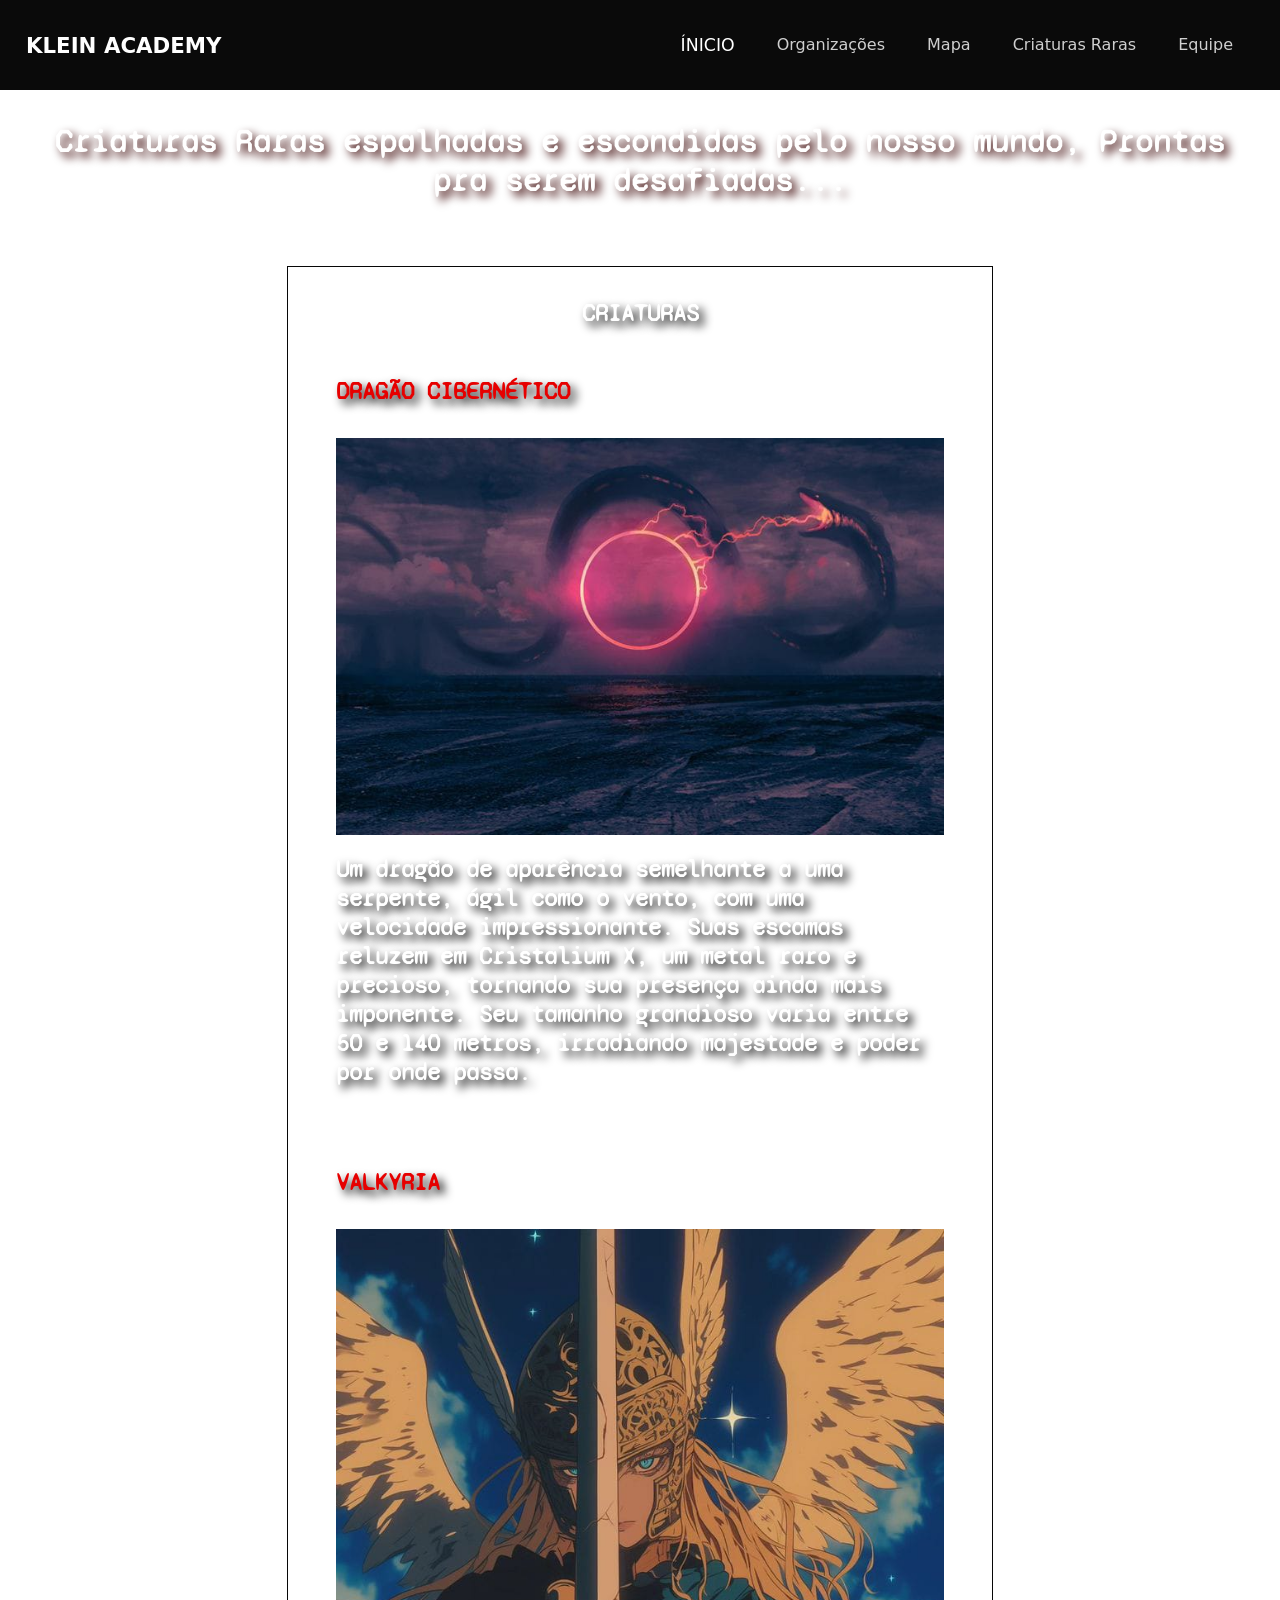
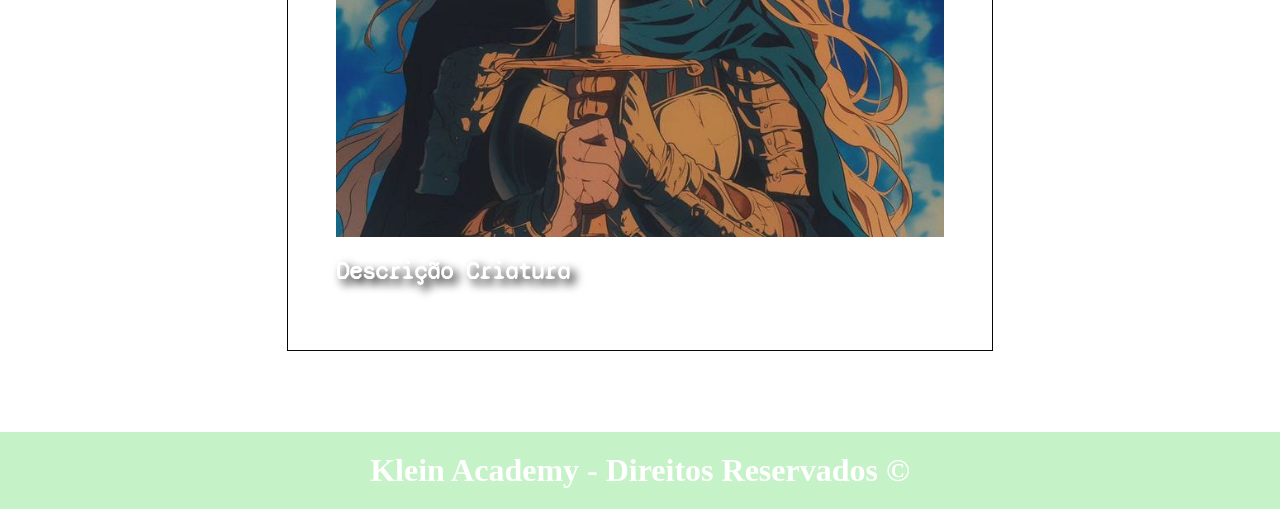
==== Criaturas Raras.html @ 7d8a708b "Start Inicio do Site" ====
<!DOCTYPE html>
<html lang="pt-br">
<head>
    <meta charset="UTF-8">
    <meta http-equiv="X-UA-Compatible" content="IE=edge">
    <meta name="viewport" content="width=device-width, initial-scale=1.0">
    <title>Criaturas - Klein Academy</title>
    <link rel="stylesheet" href="./assets/styles/globals.css">
  <link rel="stylesheet" href="./assets/styles/powe.css">
  <link rel="shortcut icon" href="./public/LogoKa2.png" type="image/x-icon">
  <script src="https://code.jquery.com/jquery-3.6.1.js" integrity="sha256-3zlB5s2uwoUzrXK3BT7AX3FyvojsraNFxCc2vC/7pNI=" crossorigin="anonymous"></script>
</head>
<body>
    <nav class="navbar fixed-top">
        <div class="title-navbar">
          <h2>KLEIN ACADEMY</h2>
        </div>
        <button class="btn active-colapsed" id="btn-navbar">
          <span class="hamburguer ht"></span>
          <span class="hamburguer hc"></span>
          <span class="hamburguer hb"></span>
        </button>
        <div class="container-navbar colapsed-none" id="colapsed-menu">
          <a href="./index.html" class="link-navbar active-navbar">ínicio</a>
            <a href="./organizações.html" class="link-navbar">Organizações</a>
            <a href="./mapa.html" class="link-navbar">Mapa</a>
            <a href="./Criaturas Raras.html" class="link-navbar">Criaturas Raras</a>
            <a href="./equipe.html" class="link-navbar">Equipe</a>
        </div>
    </nav>
    <main>
      <div class="powers">
        <h1>Criaturas Raras espalhadas e escondidas pelo nosso mundo, Prontas pra serem desafiadas...</h1>
        <span>De zoom em dispostitivos móveis.</span>
        <div class="container">
          <h2>CRIATURAS</h2>
          <div>
            <h2 class="red">DRAGÃO CIBERNÉTICO</h2>
            <img class="raca" src="./public/Criaturas/dragão cibernetico.jpg"/>
            <h2>
              Um dragão de aparência semelhante 
              a uma serpente, 
              ágil como o vento, com uma velocidade impressionante. Suas escamas reluzem em Cristalium X, um metal raro e precioso, tornando sua presença ainda mais imponente. Seu tamanho grandioso varia entre 50 e 140 metros, irradiando majestade e poder por onde passa.
            </h2>
          </div>

          <div>
            <h2 class="red">VALKYRIA</h2>
            <img class="raca" src="./public/Criaturas/Valkyria.jpg"/>
            <h2>Descrição Criatura</h2>
          </div>
        </div>
    </main>

    <footer>
      <h1>Klein Academy - Direitos Reservados ©</h1>
    </footer>
</body>
<script src="https://code.jquery.com/jquery-3.6.1.js" integrity="sha256-3zlB5s2uwoUzrXK3BT7AX3FyvojsraNFxCc2vC/7pNI=" crossorigin="anonymous"></script>
<script src="./assets/scripts/navbar.js"></script>
</html>
---- assets/styles/globals.css ----
*{ margin: 0; padding: 0; }
audio source

html, body{ 
    background: linear-gradient(68.15deg, #fff 16.62%, #fff 85.61%); 
    color: white;
    max-width: 100vw;
    min-height: 100vh;
}

.navbar{
    background: #0a0a0a;
    display: flex;
    justify-content: space-between;
    align-items: center;
    flex-direction: row;
    z-index: 1;
}

.fixed-top{
    position: fixed;
    top: 0;
    width: 100vw;
    height: 10vh;
}

.title-navbar{
    margin: 1rem;
}

.title-navbar h2{
    padding: 10px;
    box-sizing: border-box;
    font-family: system-ui, -apple-system, BlinkMacSystemFont, 'Segoe UI', Roboto, Oxygen, Ubuntu, Cantarell, 'Open Sans', 'Helvetica Neue', sans-serif;
    font-size: 16pt;
}

.container-navbar{
    display: flex;
    flex-direction: row;
    padding: 10px;
    margin: 1rem;
}

.btn-active-colapsed{
    margin-right: 2rem;
    background-color: red;
}

.link-navbar{
    display: block;
    font-family: system-ui, -apple-system, BlinkMacSystemFont, 'Segoe UI', Roboto, Oxygen, Ubuntu, Cantarell, 'Open Sans', 'Helvetica Neue', sans-serif;
    font-size: 12pt;
    padding: 1rem;
    margin: 5px;
    text-decoration: none;
    color: rgb(207, 207, 207);
    transition: padding .5s;

}

.link-navbar:hover,
.link-navbar:focus{
    color:#fff;
}

.link-navbar:active{
    color: rgb(43, 255, 0);
}

.active-navbar{
    color: #fff;
    font-size: 13pt;
    text-transform: uppercase;
}

.active-colapsed{
    display: none;
}

@media (max-width: 950px){
    .container-navbar{
        flex-direction: column;
        position:absolute;
        justify-content:top ;
        top: 0;
        width: 100vw;
        height: 90vh;
        padding: 1rem;
        margin: 10vh 0;
        background-color: #020547bd;
    }

    .active-colapsed{
        margin: 1rem;
        display: flex;
        align-items: center;
        flex-direction: column;
        width: 60px;
        height: 60px;
        bottom: 25px;
        right: 25px;
    }

    .hamburguer {
        margin: 5px;
        position: relative;
        display: block;
        background: rgb(197, 197, 197);
        width: 30px;
        height: 2px;
        transition: transform 0.5s, margin 0.5s;
      }


    .link-navbar{
        margin-top: 0;
        margin-bottom: 0;
    }

    .link-navbar:hover,
    .link-navbar:focus{
        padding-left: 2rem;
        background: #2bff00;
    }

    .link-navbar:active{
        background-color: #2bff00;
        color: rgb(255, 255, 255);
    }


    .colapsed-none{
        animation: fate-out .5s;
        display: none;
    }

    .colapsed-true{
        display: flex;  
        animation: fate-in .5s;     
    }

    #colapsed-menu{
        transition: 1s;
        transform: s(-100px);
    }

    .active-colapsed{
        background: transparent;
    }
}


.btn{
    padding: 10px 20px;
    border: 0px;
    color: white;

}

.btn:hover{
    cursor: pointer;

}


@keyframes fate-in {
    from{
        opacity: 0;
        margin-top: 8vh;
    }
    to{
        opacity: 1;
        margin-top: 10vh;
    }
}

@keyframes fate-out {
    from{
        opacity: 1;
        margin-top: 10vh;
    }
    to{
        opacity: 0;
        margin-top: 8vh;
    }
}

main{
    margin-top: 11vh;
}


footer{
    display: flex;
    justify-content: center;
    align-items: center;
    border-top: groove 1px rgb(255, 255, 255);
    margin-top: 2rem;
    padding: 20px;
    background: #00c50a3a;
    bottom: 0;
}

footer img{
    width: 25%;
}

@media (max-width: 950px){
    footer img{
        width: 75%;
    }
}
---- assets/styles/powe.css ----
@import url('https://fonts.googleapis.com/css2?family=Syne+Mono&display=swap');

main{
    margin-top: 10vh;
    padding: 1rem;
    display: flex;
    justify-content: center;
    align-items: center;
    flex-direction: column;
}

.powers{
    display: flex;
    justify-content: center;
    align-items: center;
    flex-direction: column;
}

.powers h1{
    font-family: 'Syne Mono', cursive;
    text-shadow: 5px 5px  10px rgb(56, 0, 0);
    text-align: center;
    margin: 1rem;
}

.powers span{
    text-decoration: underline;
}

.container{
    display: flex;
    flex-direction: column;
    margin: 2rem;
    border: solid 1px rgb(7, 7, 7);
    padding: 2rem;
    width: 50vw;
    justify-content: center;
    align-items: center;
}

.container h2{
    font-family: 'Syne Mono', cursive;
    text-shadow: 5px 5px 10px black;
}

.container div{
    margin: 1rem 0;
    border-top: solid 1px rgb(255, 255, 255);
    padding: 1rem;
}

.container div h3{
    font-family: 'Syne Mono', cursive;
    font-size: 20pt;
    margin: 1rem 0;
}

.container div p{
    font-size: 14pt;
}

.container div img{
    width: 100%;
    margin: 1rem 0rem;
}

.container div .red{
    color: #e60000;
    text-align: left;
    margin: 1rem 0rem;
}

.container div .green{
    color: #28f000;
    text-align: right;
    margin: 1rem 0rem;
}

.list {
    display: flex;
    flex-direction: column;
    margin: 2rem;
    border: solid 1px white;
    padding: 2rem;
    width: 25vw;
    justify-content: center;
    align-items: center;
}

.list h2{
    text-align: center;
    font-size: 20pt;
    margin: 1rem 0;
    font-family: 'Syne Mono', cursive;
    text-shadow: 5px 5px 5px black;
}

.lista{
    backdrop-filter: blur(10px);
    background-color: rgba(0, 0, 0, 0.418);
    padding: 1rem;
    box-shadow: 5px 5px 10px 5px black;
}

.lista li{
    margin: .5rem 1rem;
}

@media (max-width:900px){
    .list{
        width: 75vw;
    }

    .container{
        width: 75vw;
    }
}
.organizacoes{
    display: flex;
    justify-content: center;
    align-items: center;
    flex-direction: column;
}

.mapa img{
    width: 50%;
    margin: 2rem 1rem;
}

@media (max-width:900px){
    .raca img{
        width: 75%;
    }
}
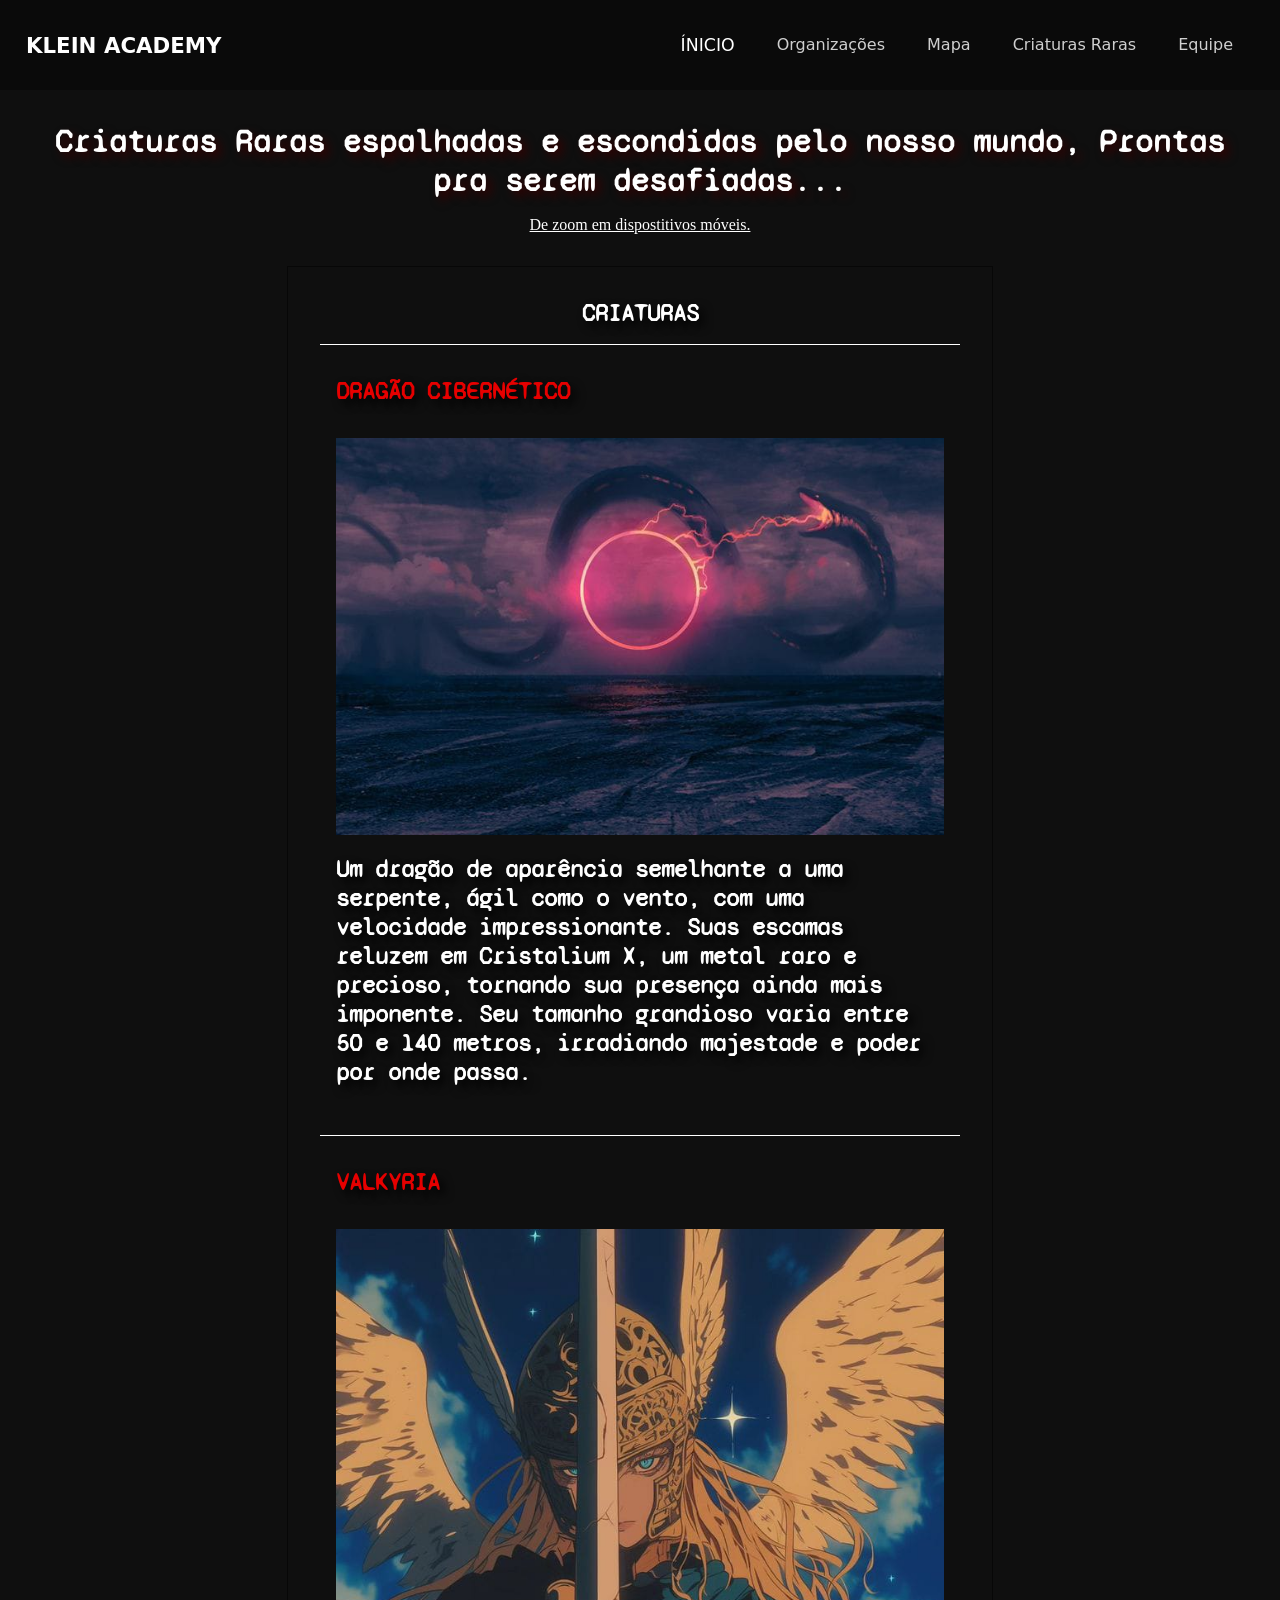
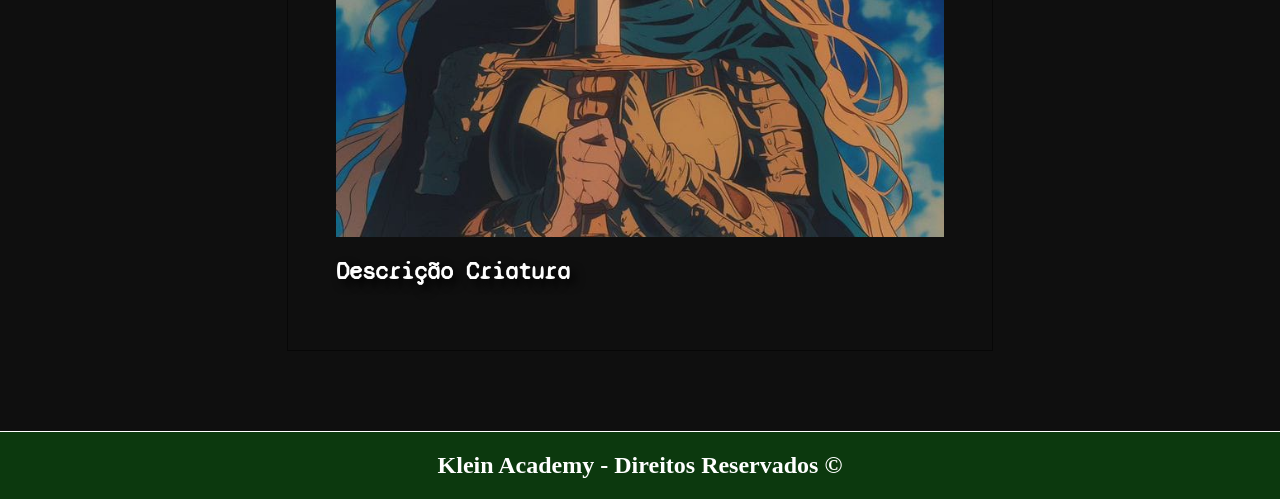
==== commit c84e6cb0: "Push 3 Ajuste de cores" ====
--- a/Criaturas Raras.html
+++ b/Criaturas Raras.html
@@ -53,7 +53,7 @@
     </main>
 
     <footer>
-      <h1>Klein Academy - Direitos Reservados ©</h1>
+      <h1 class="title-topic">Klein Academy - Direitos Reservados ©</h1>
     </footer>
 </body>
 <script src="https://code.jquery.com/jquery-3.6.1.js" integrity="sha256-3zlB5s2uwoUzrXK3BT7AX3FyvojsraNFxCc2vC/7pNI=" crossorigin="anonymous"></script>
--- a/assets/styles/globals.css
+++ b/assets/styles/globals.css
@@ -2,8 +2,8 @@
 audio source
 
 html, body{ 
-    background: linear-gradient(68.15deg, #fff 16.62%, #fff 85.61%); 
-    color: white;
+    background: linear-gradient(68.15deg, #0f0f0f 16.62%, #0f0f0f 85.61%); 
+    color: rgb(24, 24, 24);
     max-width: 100vw;
     min-height: 100vh;
 }
@@ -24,8 +24,14 @@
     height: 10vh;
 }
 
+.title-topic{
+    font-size: 18pt;
+    color: #fff;
+}
+
 .title-navbar{
     margin: 1rem;
+    color: #2bff00;
 }
 
 .title-navbar h2{
--- a/assets/styles/powe.css
+++ b/assets/styles/powe.css
@@ -7,6 +7,10 @@
     justify-content: center;
     align-items: center;
     flex-direction: column;
+}
+
+h2{
+    color: #fff;
 }
 
 .powers{
@@ -21,10 +25,12 @@
     text-shadow: 5px 5px  10px rgb(56, 0, 0);
     text-align: center;
     margin: 1rem;
+    color: #fff;
 }
 
 .powers span{
     text-decoration: underline;
+    color: #fff;
 }
 
 .container{
@@ -106,6 +112,11 @@
     margin: .5rem 1rem;
 }
 
+.title-topic{
+    font-size: 18pt;
+    color: #fff;
+}
+
 @media (max-width:900px){
     .list{
         width: 75vw;
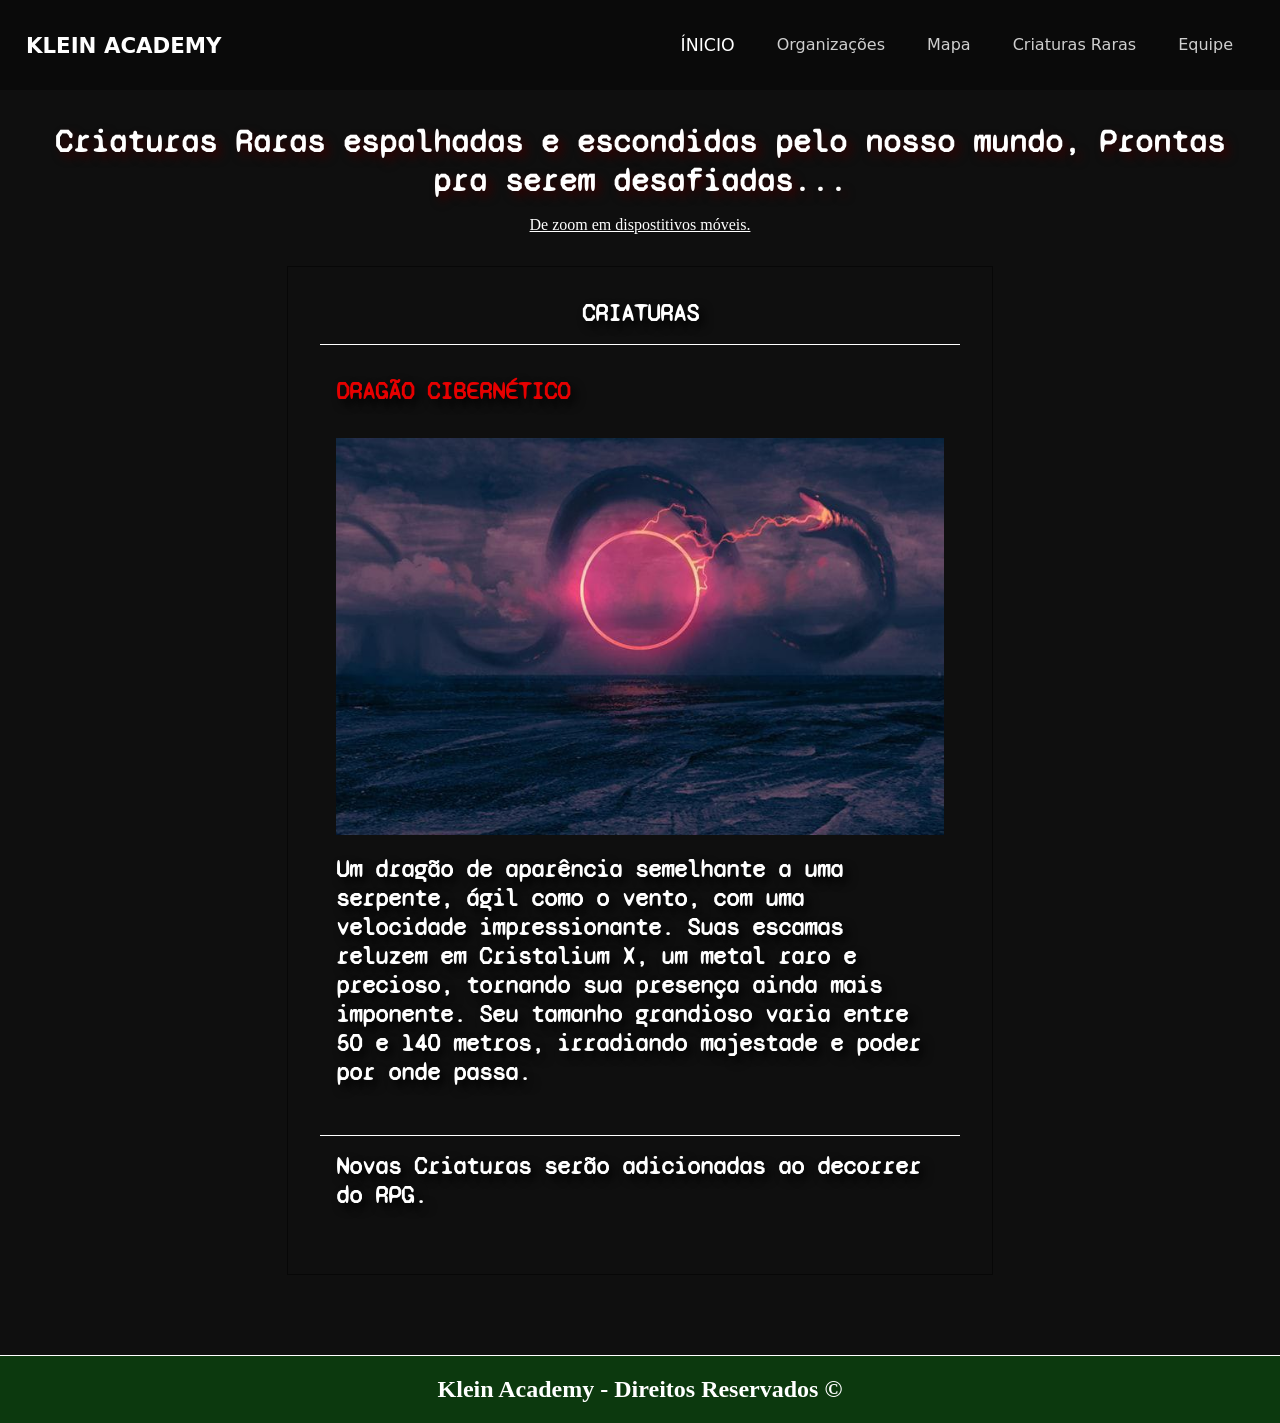
==== commit b8db9a8f: "Push 8 Remoção Valkirya" ====
--- a/Criaturas Raras.html
+++ b/Criaturas Raras.html
@@ -45,9 +45,7 @@
           </div>
 
           <div>
-            <h2 class="red">VALKYRIA</h2>
-            <img class="raca" src="./public/Criaturas/Valkyria.jpg"/>
-            <h2>Descrição Criatura</h2>
+            <h2>Novas Criaturas serão adicionadas ao decorrer do RPG.</h2>
           </div>
         </div>
     </main>
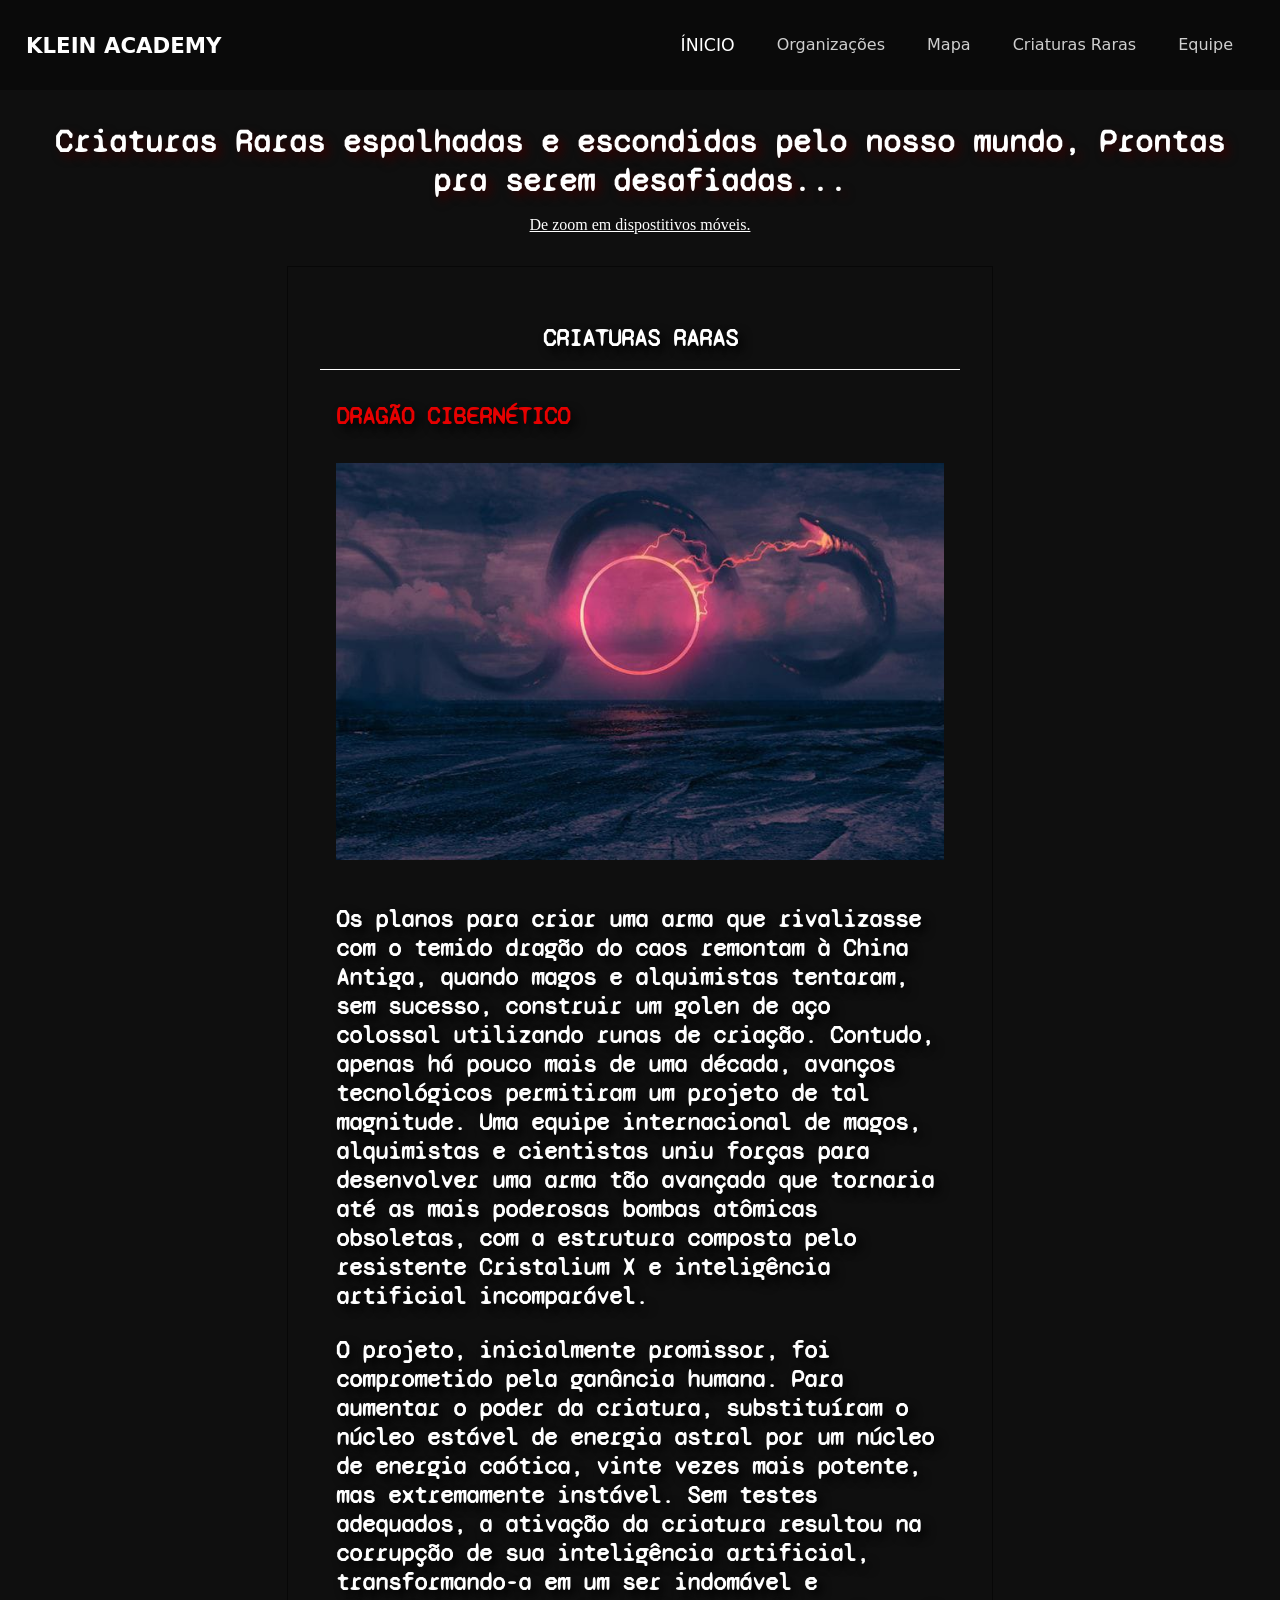
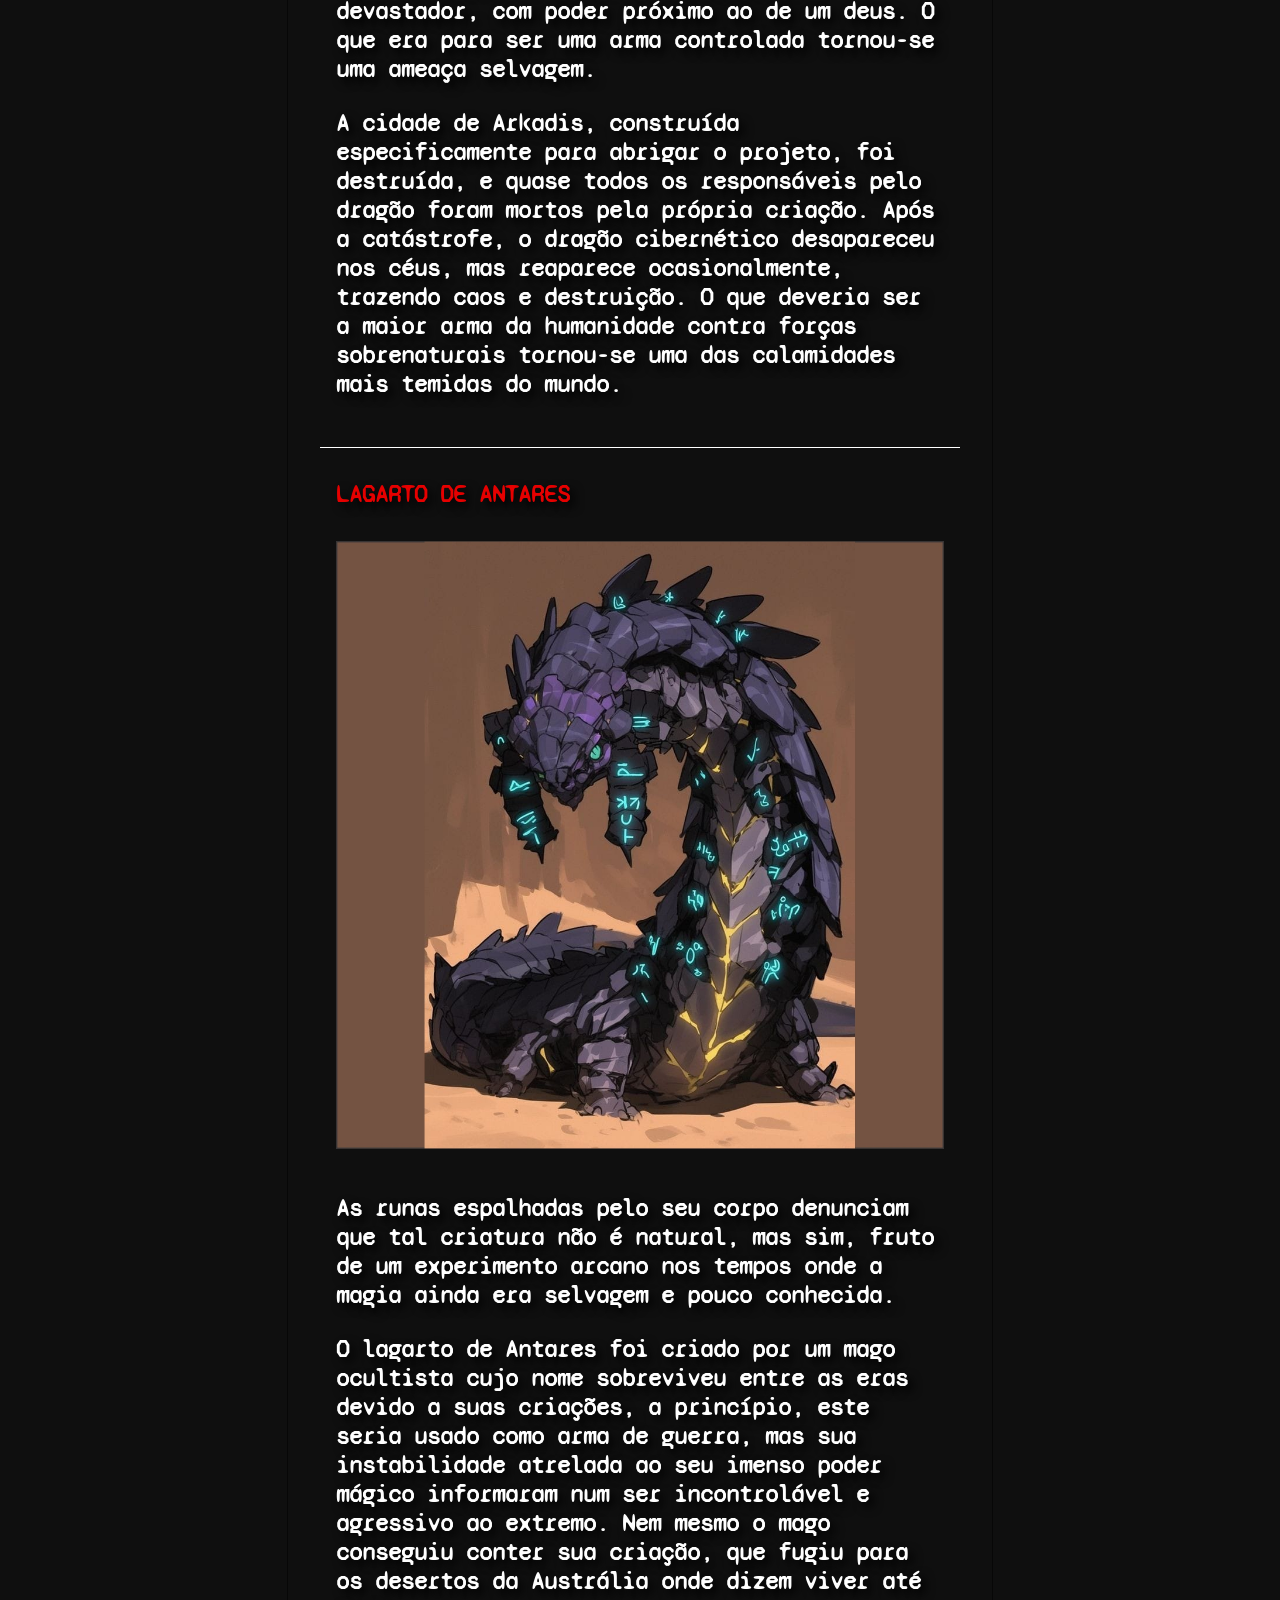
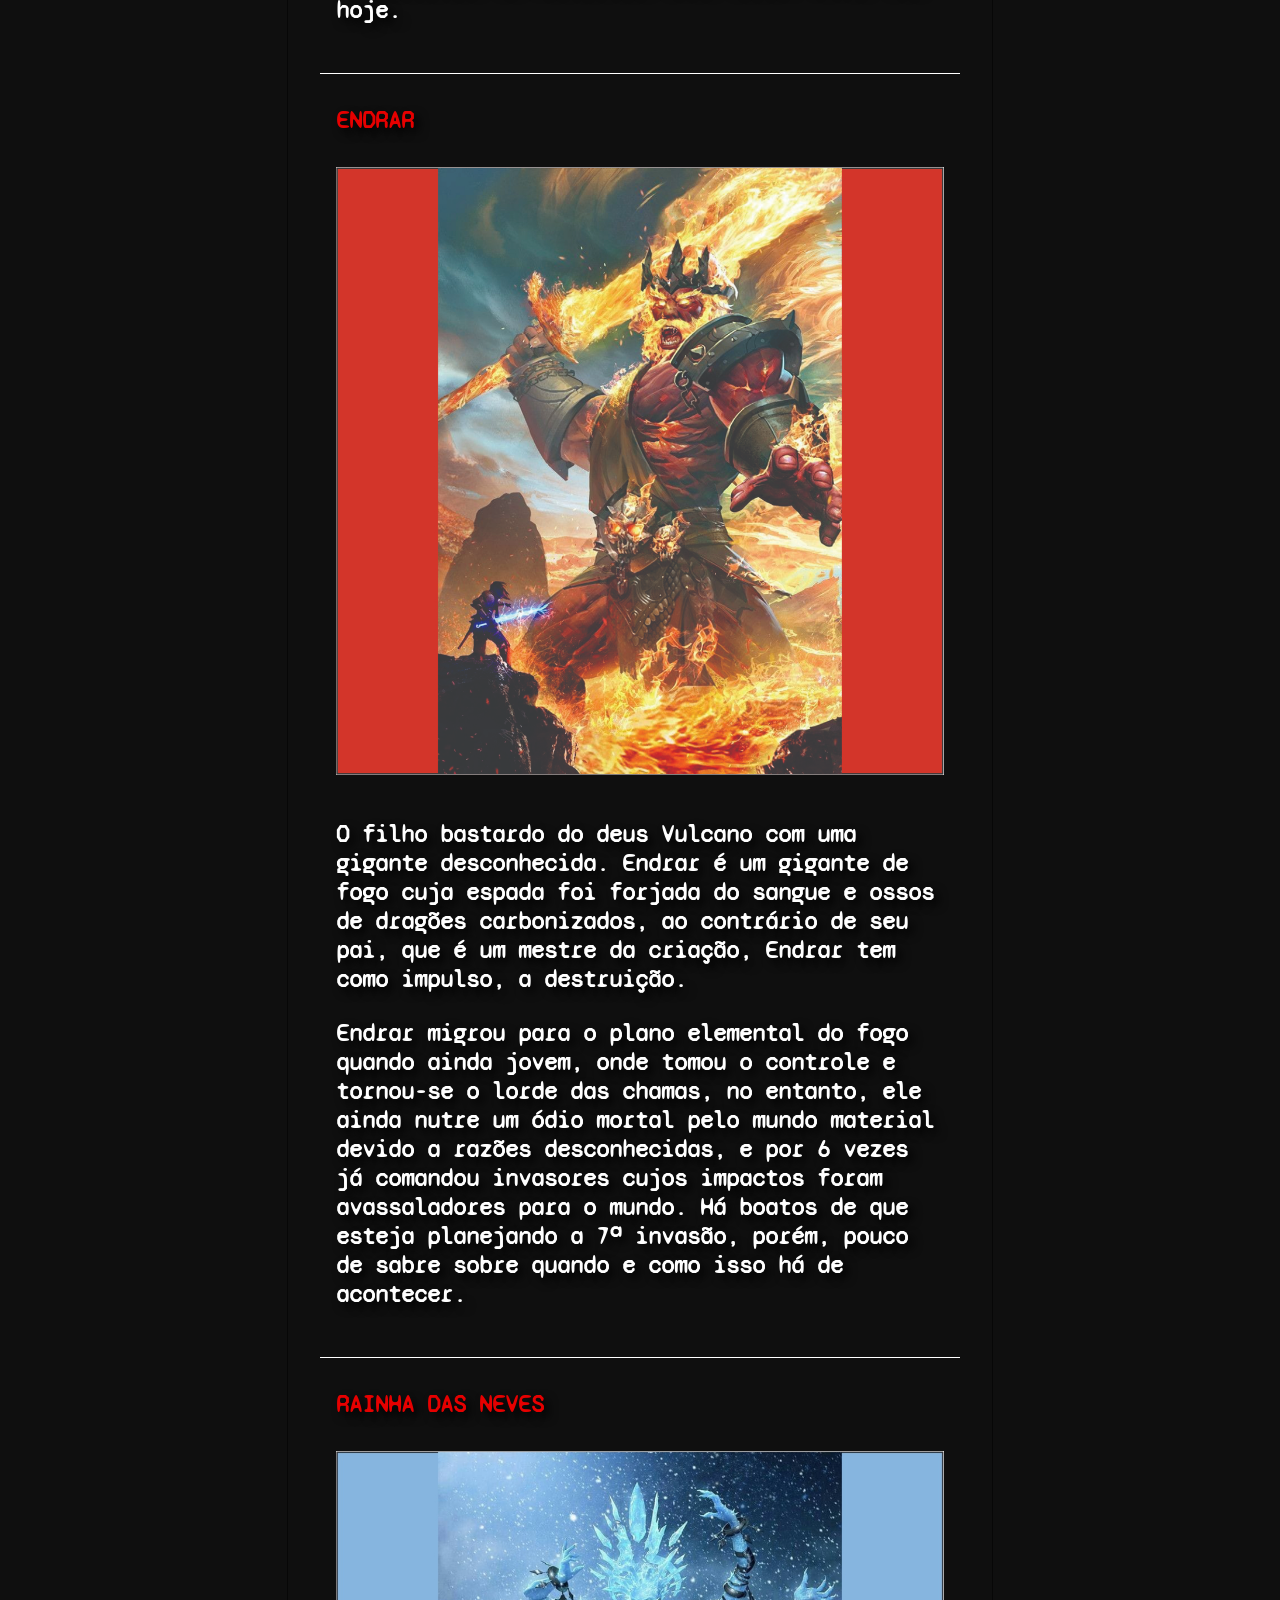
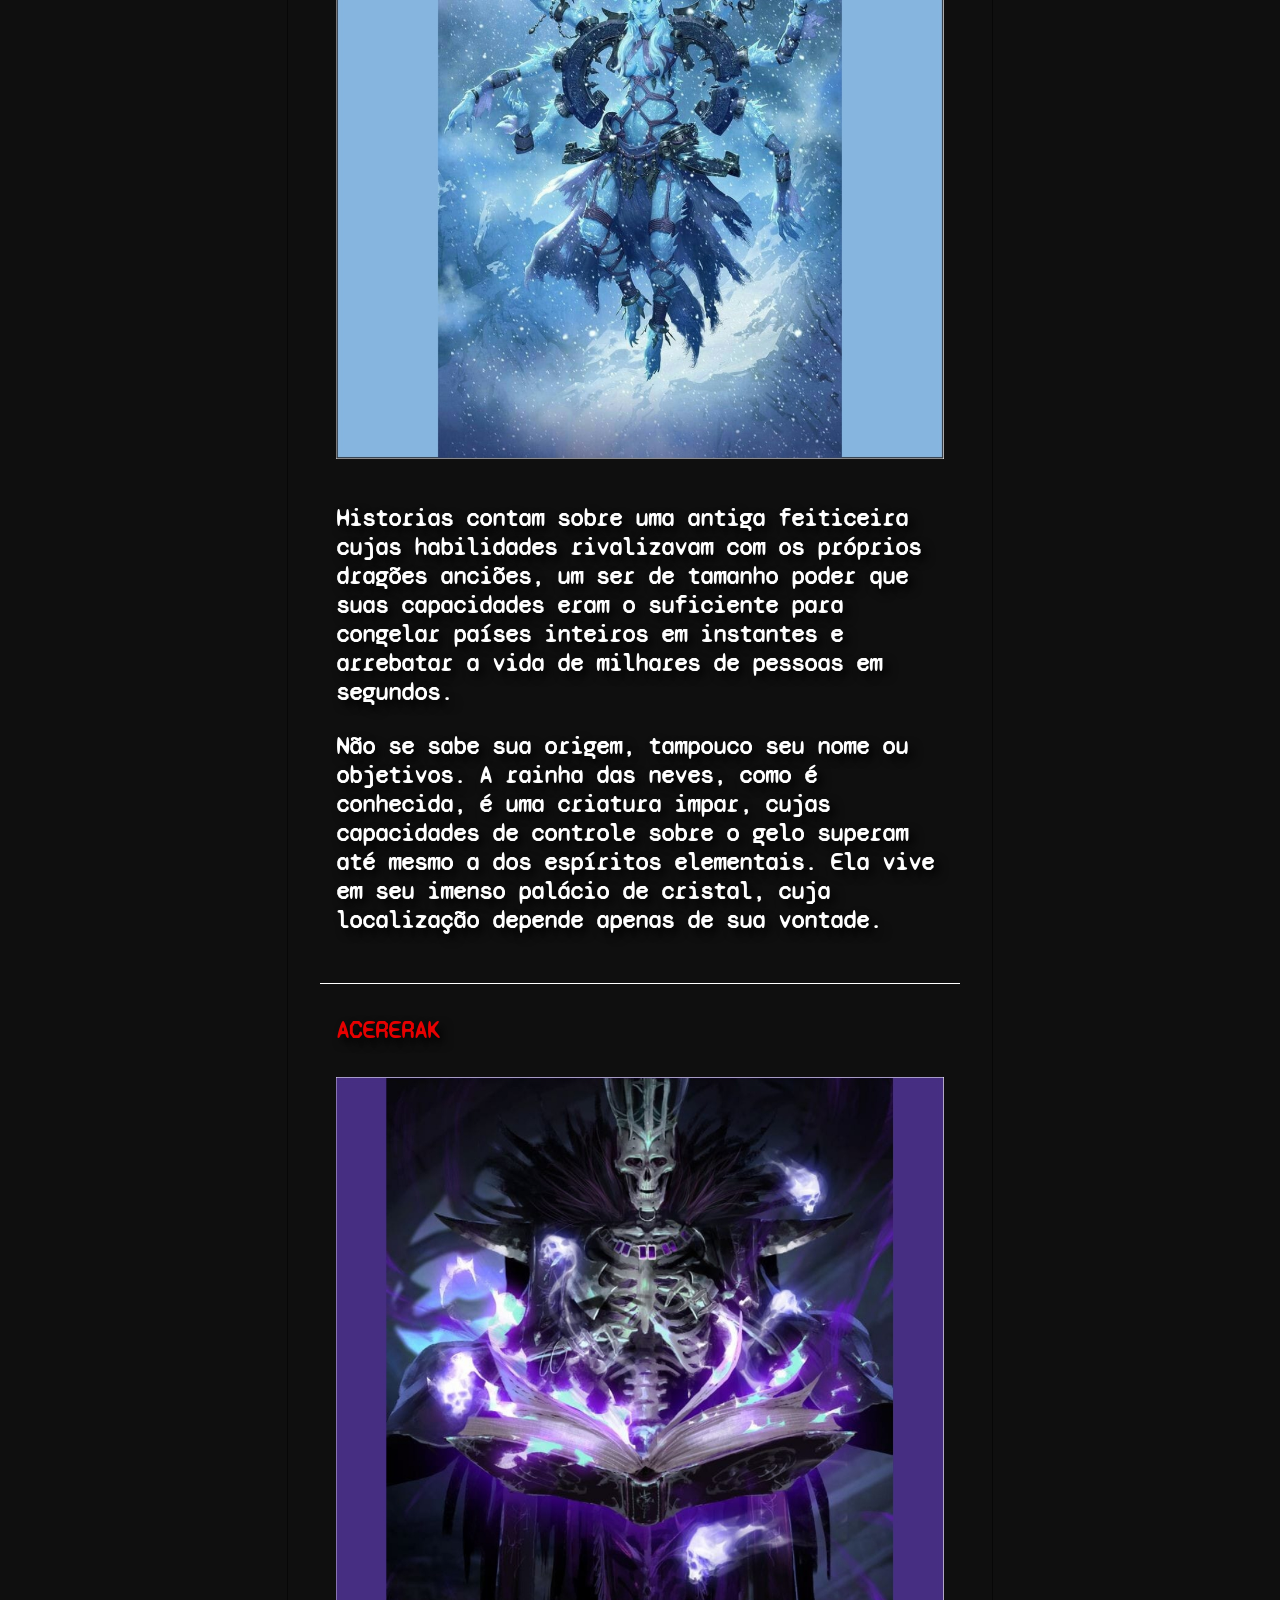
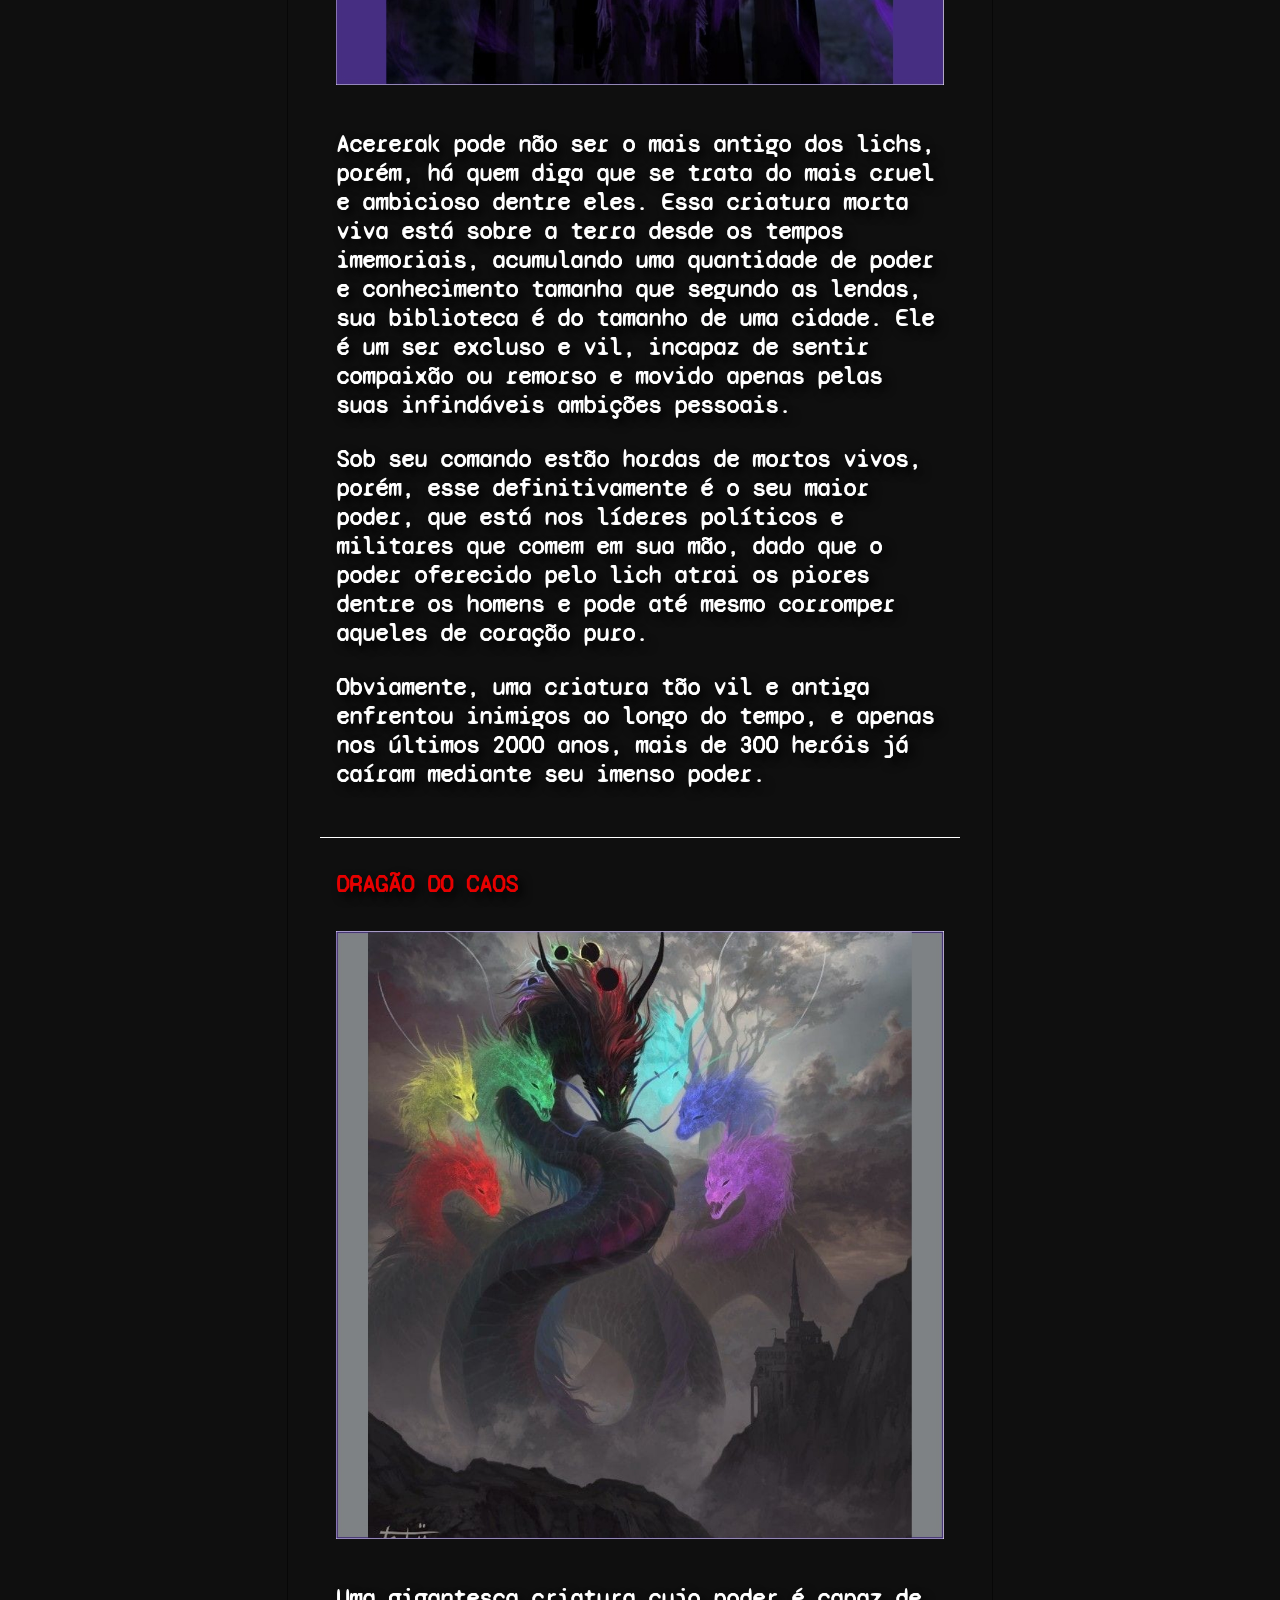
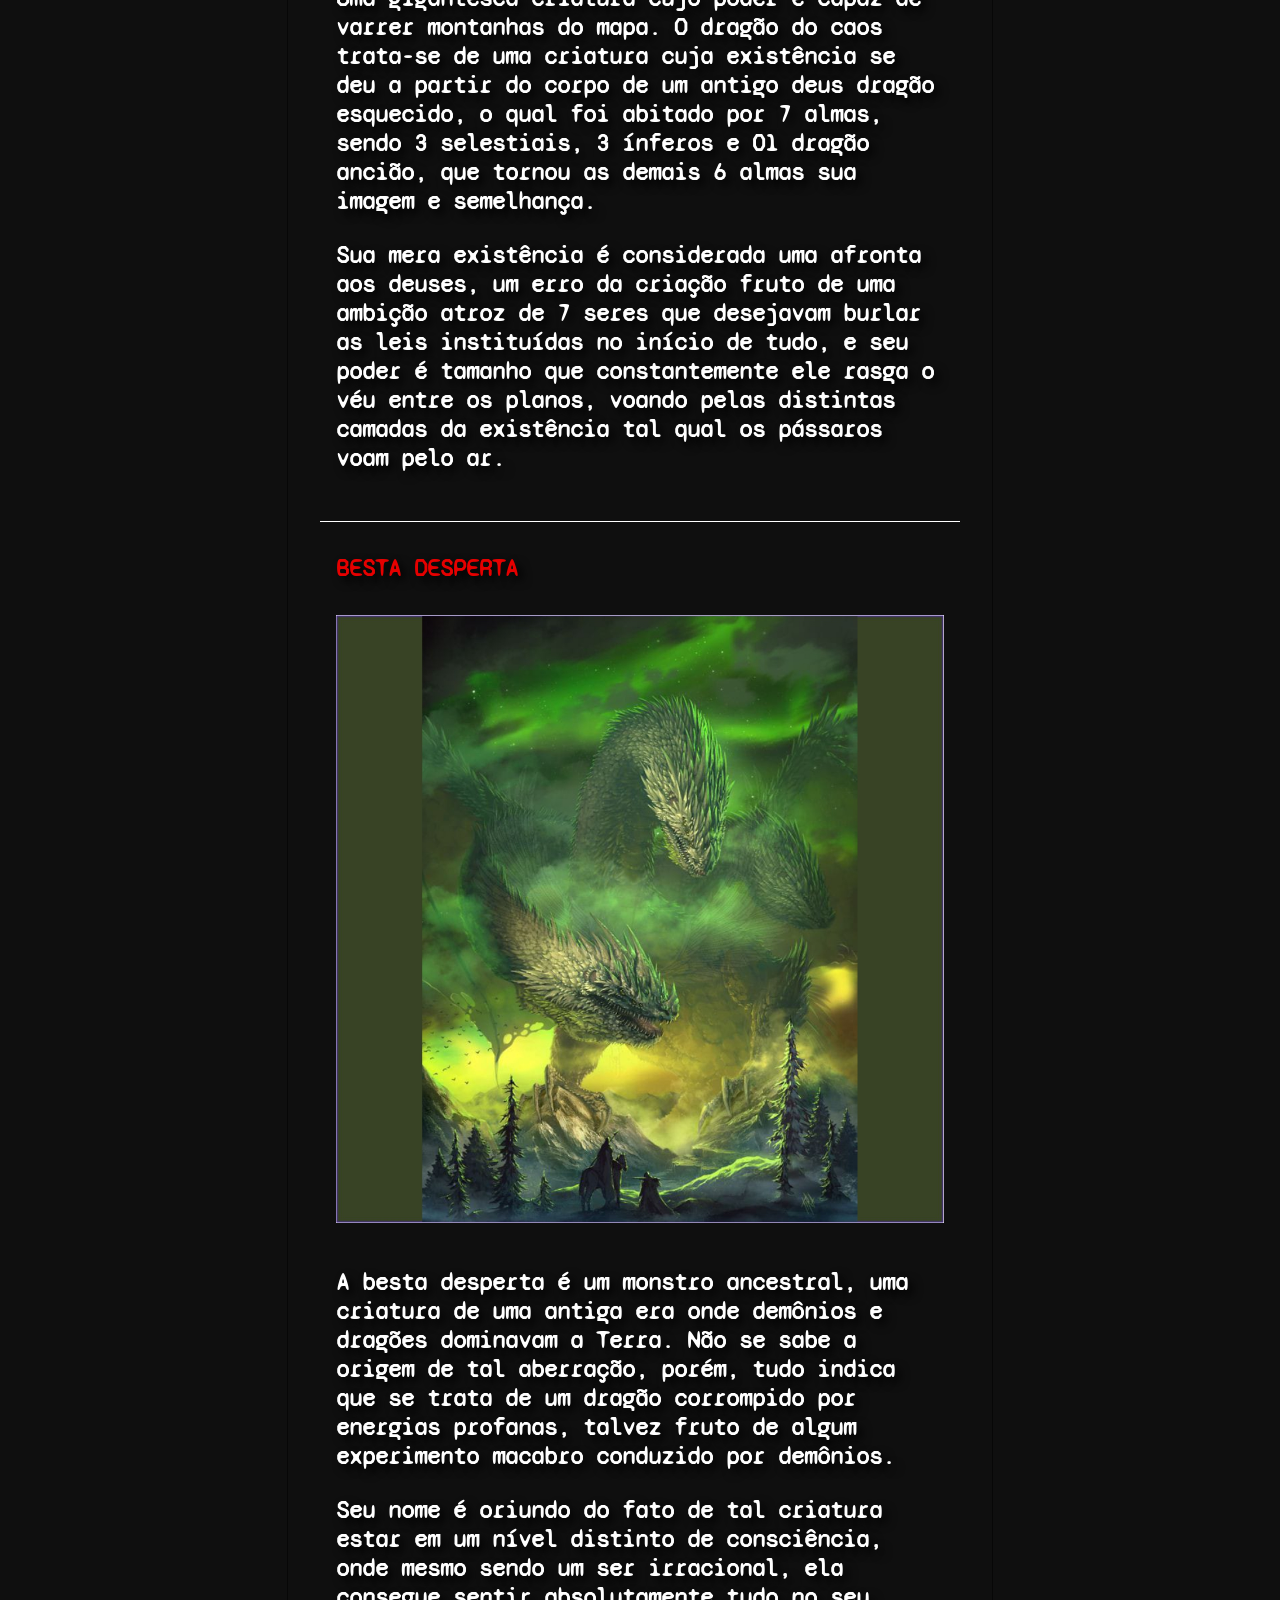
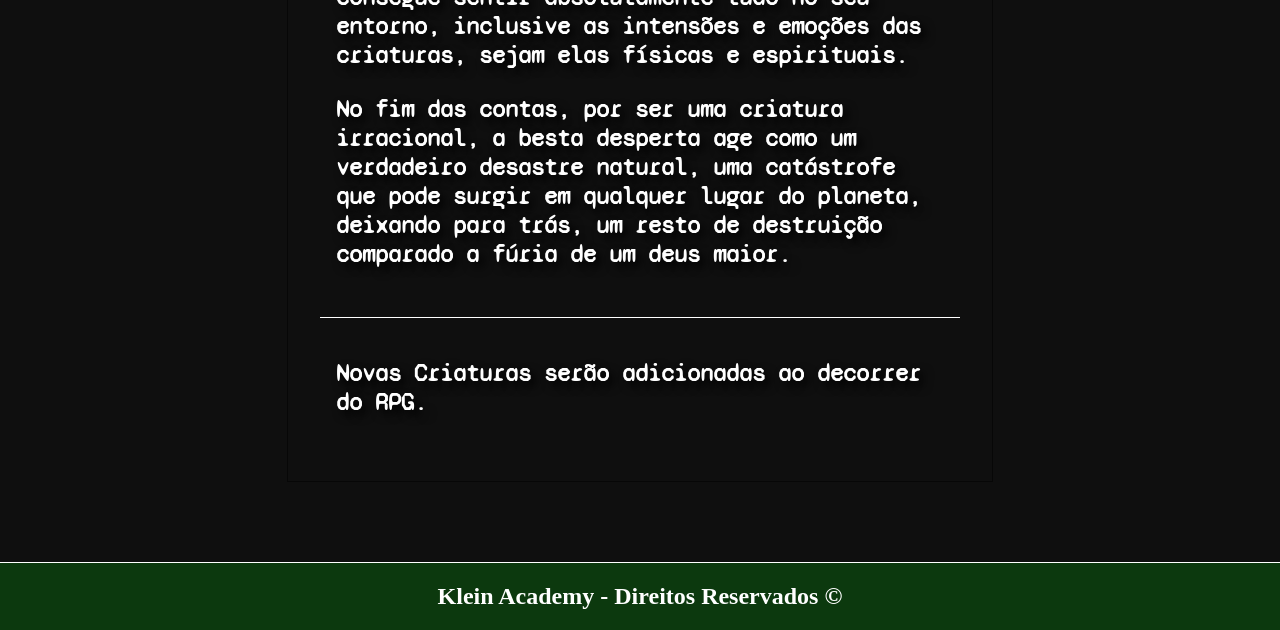
==== commit 01d80a92: "Push 9 Adição de Criaturas" ====
--- a/Criaturas Raras.html
+++ b/Criaturas Raras.html
@@ -33,16 +33,163 @@
         <h1>Criaturas Raras espalhadas e escondidas pelo nosso mundo, Prontas pra serem desafiadas...</h1>
         <span>De zoom em dispostitivos móveis.</span>
         <div class="container">
-          <h2>CRIATURAS</h2>
-          <div>
+          <h2>CRIATURAS RARAS</h2>
+            <div>
             <h2 class="red">DRAGÃO CIBERNÉTICO</h2>
-            <img class="raca" src="./public/Criaturas/dragão cibernetico.jpg"/>
-            <h2>
-              Um dragão de aparência semelhante 
-              a uma serpente, 
-              ágil como o vento, com uma velocidade impressionante. Suas escamas reluzem em Cristalium X, um metal raro e precioso, tornando sua presença ainda mais imponente. Seu tamanho grandioso varia entre 50 e 140 metros, irradiando majestade e poder por onde passa.
-            </h2>
-          </div>
+            <img class="mapa" src="./public/Criaturas/dragão cibernetico.jpg"/>
+            <h2>
+              Os planos para criar uma arma que rivalizasse com o temido dragão do caos 
+              remontam à China Antiga, quando magos e alquimistas tentaram, sem sucesso, 
+              construir um golen de aço colossal utilizando runas de criação. Contudo, 
+              apenas há pouco mais de uma década, avanços tecnológicos permitiram um projeto 
+              de tal magnitude. Uma equipe internacional de magos, alquimistas e cientistas 
+              uniu forças para desenvolver uma arma tão avançada que tornaria até as mais 
+              poderosas bombas atômicas obsoletas, com a estrutura composta pelo resistente 
+              Cristalium X e inteligência artificial incomparável.
+            </h2>
+            <h2>
+              O projeto, inicialmente promissor, foi comprometido pela ganância humana. 
+              Para aumentar o poder da criatura, substituíram o núcleo estável de energia 
+              astral por um núcleo de energia caótica, vinte vezes mais potente, mas 
+              extremamente instável. Sem testes adequados, a ativação da criatura resultou 
+              na corrupção de sua inteligência artificial, transformando-a em um ser indomável 
+              e devastador, com poder próximo ao de um deus. O que era para ser uma arma 
+              controlada tornou-se uma ameaça selvagem.
+            </h2>
+            <h2>
+              A cidade de Arkadis, construída especificamente para abrigar o projeto, foi 
+              destruída, e quase todos os responsáveis pelo dragão foram mortos pela própria 
+              criação. Após a catástrofe, o dragão cibernético desapareceu nos céus, mas 
+              reaparece ocasionalmente, trazendo caos e destruição. O que deveria ser a maior 
+              arma da humanidade contra forças sobrenaturais tornou-se uma das calamidades 
+              mais temidas do mundo.
+            </h2>
+            </div>
+            <div>
+          <h2 class="red">LAGARTO DE ANTARES</h2>
+            <img class="mapa" src="./public/Criaturas/Lagarto.jpg"/>
+            <h2>
+              As runas espalhadas pelo seu corpo denunciam 
+              que tal criatura não é natural, mas sim, 
+              fruto de um experimento arcano nos tempos 
+              onde a magia ainda era selvagem e pouco conhecida. 
+            </h2>
+            <h2>
+              O lagarto de Antares foi criado por um mago ocultista 
+              cujo nome sobreviveu entre as eras devido a suas criações, 
+              a princípio, este seria usado como arma de guerra, mas sua 
+              instabilidade atrelada ao seu imenso poder mágico informaram 
+              num ser incontrolável e agressivo ao extremo. Nem mesmo o mago 
+              conseguiu conter sua criação, que fugiu para os desertos da Austrália 
+              onde dizem viver até hoje.
+            </h2>
+            </div>
+            <div>
+            <h2 class="red">ENDRAR</h2>
+              <img class="mapa" src="./public/Criaturas/Endrar.jpg"/>
+              <h2>
+                O filho bastardo do deus Vulcano com uma gigante 
+                desconhecida. Endrar é um gigante de fogo cuja espada 
+                foi forjada do sangue e ossos de dragões carbonizados, 
+                ao contrário de seu pai, que é um mestre da criação, 
+                Endrar tem como impulso, a destruição. 
+              </h2>
+              <h2>
+                Endrar migrou para o plano elemental do fogo quando 
+                ainda jovem, onde tomou o controle e tornou-se o lorde 
+                das chamas, no entanto, ele ainda nutre um ódio mortal 
+                pelo mundo material devido a razões desconhecidas, 
+                e por 6 vezes já comandou invasores cujos impactos 
+                foram avassaladores para o mundo. Há boatos de que 
+                esteja planejando a 7ª invasão, porém, pouco de sabre 
+                sobre quando e como isso há de acontecer.
+              </h2>
+            </div>
+            <div>
+              <h2 class="red">RAINHA DAS NEVES</h2>
+                <img class="mapa" src="./public/Criaturas/Rainha.jpg"/>
+                <h2>
+                  Historias contam sobre uma antiga feiticeira cujas 
+                  habilidades rivalizavam com os próprios dragões anciões, 
+                  um ser de tamanho poder que suas capacidades eram o suficiente 
+                  para congelar países inteiros em instantes e arrebatar a 
+                  vida de milhares de pessoas em segundos.
+                </h2>
+                <h2>
+                  Não se sabe sua origem, tampouco seu nome ou objetivos. 
+                  A rainha das neves, como é conhecida, é uma criatura impar, 
+                  cujas capacidades de controle sobre o gelo superam até mesmo 
+                  a dos espíritos elementais. Ela vive em seu imenso palácio de 
+                  cristal, cuja localização depende apenas de sua vontade.
+                </h2>
+            </div>
+            <div>
+              <h2 class="red">ACERERAK</h2>
+                <img class="mapa" src="./public/Criaturas/Acererak.jpg"/>
+                <h2>
+                  Acererak pode não ser o mais antigo dos lichs, porém, 
+                  há quem diga que se trata do mais cruel e ambicioso dentre 
+                  eles. Essa criatura morta viva está sobre a terra desde os 
+                  tempos imemoriais, acumulando uma quantidade de poder e 
+                  conhecimento tamanha que segundo as lendas, sua biblioteca é 
+                  do tamanho de uma cidade. Ele é um ser excluso e vil, incapaz 
+                  de sentir compaixão ou remorso e movido apenas pelas suas 
+                  infindáveis ambições pessoais.
+                </h2>
+                <h2>
+                  Sob seu comando estão hordas de mortos vivos, porém, esse 
+                  definitivamente é o seu maior poder, que está nos líderes 
+                  políticos e militares que comem em sua mão, dado que o poder 
+                  oferecido pelo lich atrai os piores dentre os homens e pode 
+                  até mesmo corromper aqueles de coração puro.
+                </h2>
+                <H2>
+                  Obviamente, uma criatura tão vil e antiga enfrentou inimigos 
+                  ao longo do tempo, e apenas nos últimos 2000 anos, mais de 300 
+                  heróis já caíram mediante seu imenso poder.
+                </H2>
+            </div>
+            <div>
+              <h2 class="red">DRAGÃO DO CAOS</h2>
+                <img class="mapa" src="./public/Criaturas/dragão.jpg"/>
+                <h2>
+                  Uma gigantesca criatura cujo poder é capaz de varrer montanhas 
+                  do mapa. O dragão do caos trata-se de uma criatura cuja existência 
+                  se deu a partir do corpo de um antigo deus dragão esquecido, 
+                  o qual foi abitado por 7 almas, sendo 3 selestiais, 3 ínferos e 
+                  01 dragão ancião, que tornou as demais 6 almas sua imagem e semelhança.
+                </h2>
+                <h2>
+                  Sua mera existência é considerada uma afronta aos deuses, um erro da 
+                  criação fruto de uma ambição atroz de 7 seres que desejavam burlar 
+                  as leis instituídas no início de tudo, e seu poder é tamanho que 
+                  constantemente ele rasga o véu entre os planos, voando pelas distintas 
+                  camadas da existência tal qual os pássaros voam pelo ar.
+                </h2>
+            </div>
+            <div>
+              <h2 class="red">BESTA DESPERTA</h2>
+                <img class="mapa" src="./public/Criaturas/Besta.jpg"/>
+                <h2>
+                  A besta desperta é um monstro ancestral, uma criatura de uma antiga 
+                  era onde demônios e dragões dominavam a Terra. Não se sabe a origem 
+                  de tal aberração, porém, tudo indica que se trata de um dragão corrompido 
+                  por energias profanas, talvez fruto de algum experimento macabro conduzido 
+                  por demônios.
+                </h2>
+                <h2>
+                  Seu nome é oriundo do fato de tal criatura estar em um nível distinto de 
+                  consciência, onde mesmo sendo um ser irracional, ela consegue sentir 
+                  absolutamente tudo no seu entorno, inclusive as intensões e emoções das 
+                  criaturas, sejam elas físicas e espirituais.
+                </h2>
+                <h2>
+                  No fim das contas, por ser uma criatura irracional, a besta desperta age 
+                  como um verdadeiro desastre natural, uma catástrofe que pode surgir em 
+                  qualquer lugar do planeta, deixando para trás, um resto de destruição 
+                  comparado a fúria de um deus maior.
+                </h2>
+            </div>
 
           <div>
             <h2>Novas Criaturas serão adicionadas ao decorrer do RPG.</h2>
--- a/assets/styles/powe.css
+++ b/assets/styles/powe.css
@@ -47,6 +47,7 @@
 .container h2{
     font-family: 'Syne Mono', cursive;
     text-shadow: 5px 5px 10px black;
+    margin-top: 25px;
 }
 
 .container div{
@@ -137,9 +138,17 @@
     width: 50%;
     margin: 2rem 1rem;
 }
-
-@media (max-width:900px){
-    .raca img{
+@media (max-width: 800px){
+    .title-page{
+        font-size: 24pt;
+    }
+    .mapa-principal img{
         width: 75%;
     }
+    .location{
+        width: calc(80vw + 4rem);
+    }
+    .mapa-conteudo{
+        width: 75vw;
+    }
 }
